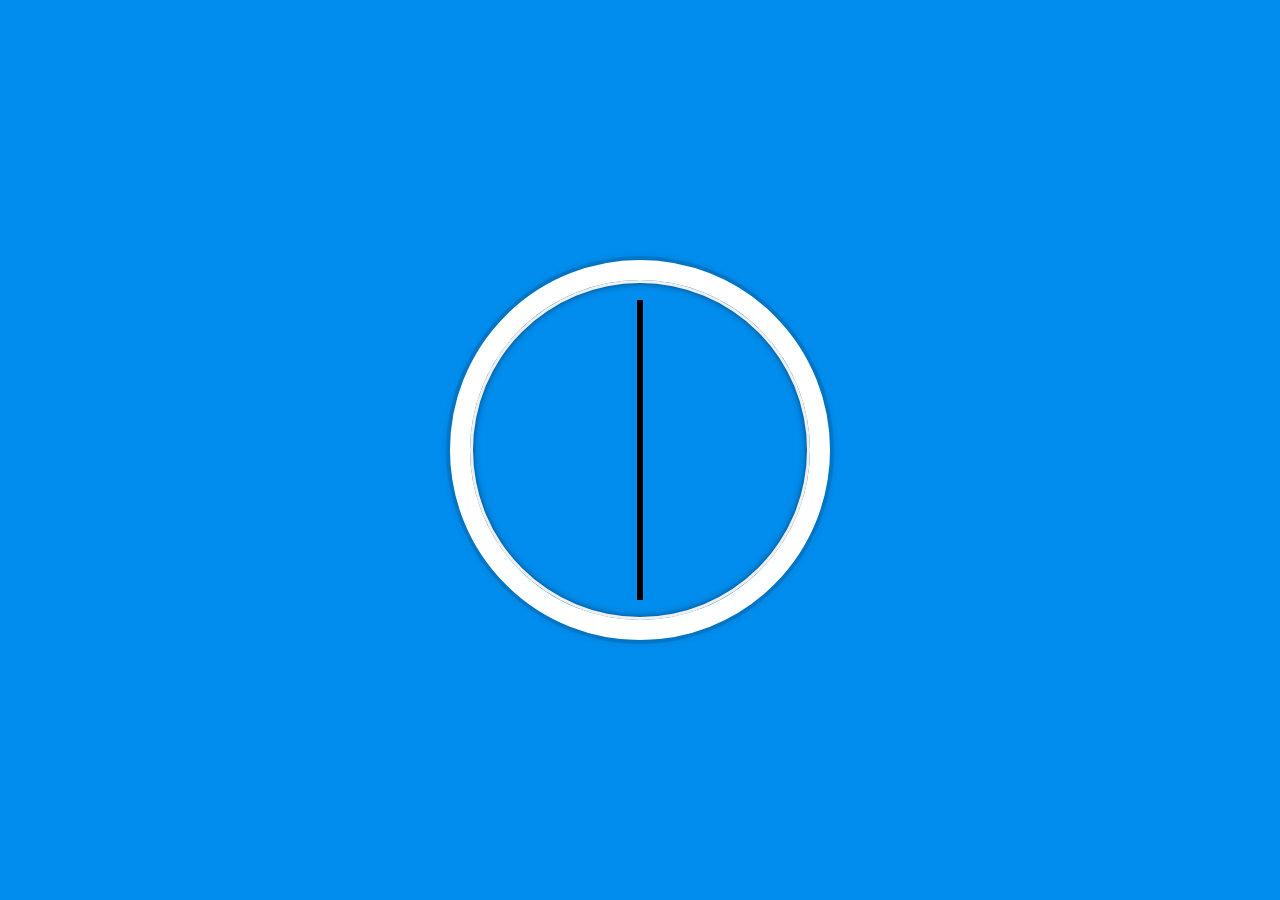
==== 02 - JS and CSS Clock/index-FINISHED.html @ 5a16d128 "My First three javascript programs" ====
<!DOCTYPE html>
<html lang="en">

<head>
  <meta charset="UTF-8">
  <title>JS + CSS Clock</title>
</head>

<body>


  <div class="clock">
    <div class="clock-face">
      <div class="hand hour-hand"></div>
      <div class="hand min-hand"></div>
      <div class="hand second-hand"></div>
    </div>
  </div>


  <style>
    html {
      background: #018DED url(https://unsplash.it/1500/1000?image=881&blur=5);
      background-size: cover;
      font-family: 'helvetica neue';
      text-align: center;
      font-size: 10px;
    }

    body {
      margin: 0;
      font-size: 2rem;
      display: flex;
      flex: 1;
      min-height: 100vh;
      align-items: center;
    }

    .clock {
      width: 30rem;
      height: 30rem;
      border: 20px solid white;
      border-radius: 50%;
      margin: 50px auto;
      position: relative;
      padding: 2rem;
      box-shadow:
        0 0 0 4px rgba(0, 0, 0, 0.1),
        inset 0 0 0 3px #EFEFEF,
        inset 0 0 10px black,
        0 0 10px rgba(0, 0, 0, 0.2);
    }

    .clock-face {
      position: relative;
      width: 100%;
      height: 100%;
      transform: translateY(-3px);
      /* account for the height of the clock hands */
    }

    .hand {
      width: 50%;
      height: 6px;
      background: black;
      position: absolute;
      top: 50%;
      transform-origin: 100%;
      transform: rotate(90deg);
      transition: all 0.05s;
      transition-timing-function: cubic-bezier(0.1, 2.7, 0.58, 1);
    }
  </style>

  <script>
    const secondHand = document.querySelector('.second-hand');
    const minsHand = document.querySelector('.min-hand');
    const hourHand = document.querySelector('.hour-hand');

    function setDate() {
      const now = new Date();

      const seconds = now.getSeconds();
      const secondsDegrees = ((seconds / 60) * 360) + 90;
      secondHand.style.transform = `rotate(${secondsDegrees}deg)`;

      const mins = now.getMinutes();
      //const minsDegrees = ((mins / 60) * 360) + ((seconds/60)*6) + 90;

      minsHand.style.transform = `rotate(${minsDegrees}deg)`;

      const hour = now.getHours();
      const hourDegrees = ((hour / 12) * 360) + ((mins / 60) * 30) + 90;
      hourHand.style.transform = `rotate(${hourDegrees}deg)`;
    }

    setInterval(setDate, 1000);

    setDate();

  </script>
</body>

</html>
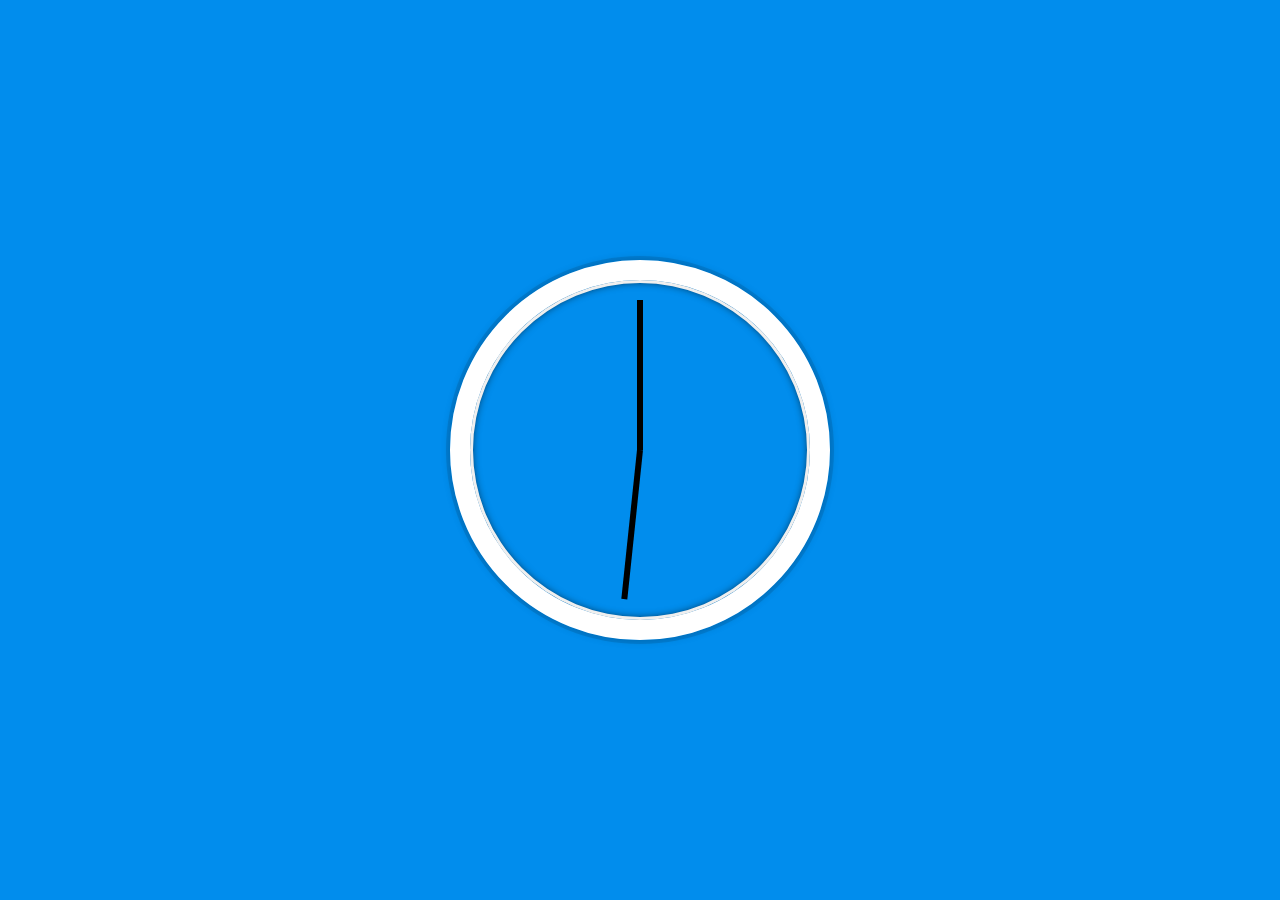
==== commit 97e776ff: "changed the style.css of slide-scroll" ====
--- a/02 - JS and CSS Clock/index-FINISHED.html
+++ b/02 - JS and CSS Clock/index-FINISHED.html
@@ -97,6 +97,7 @@
     setInterval(setDate, 1000);
 
     setDate();
+    console.log("Hi");
 
   </script>
 </body>
